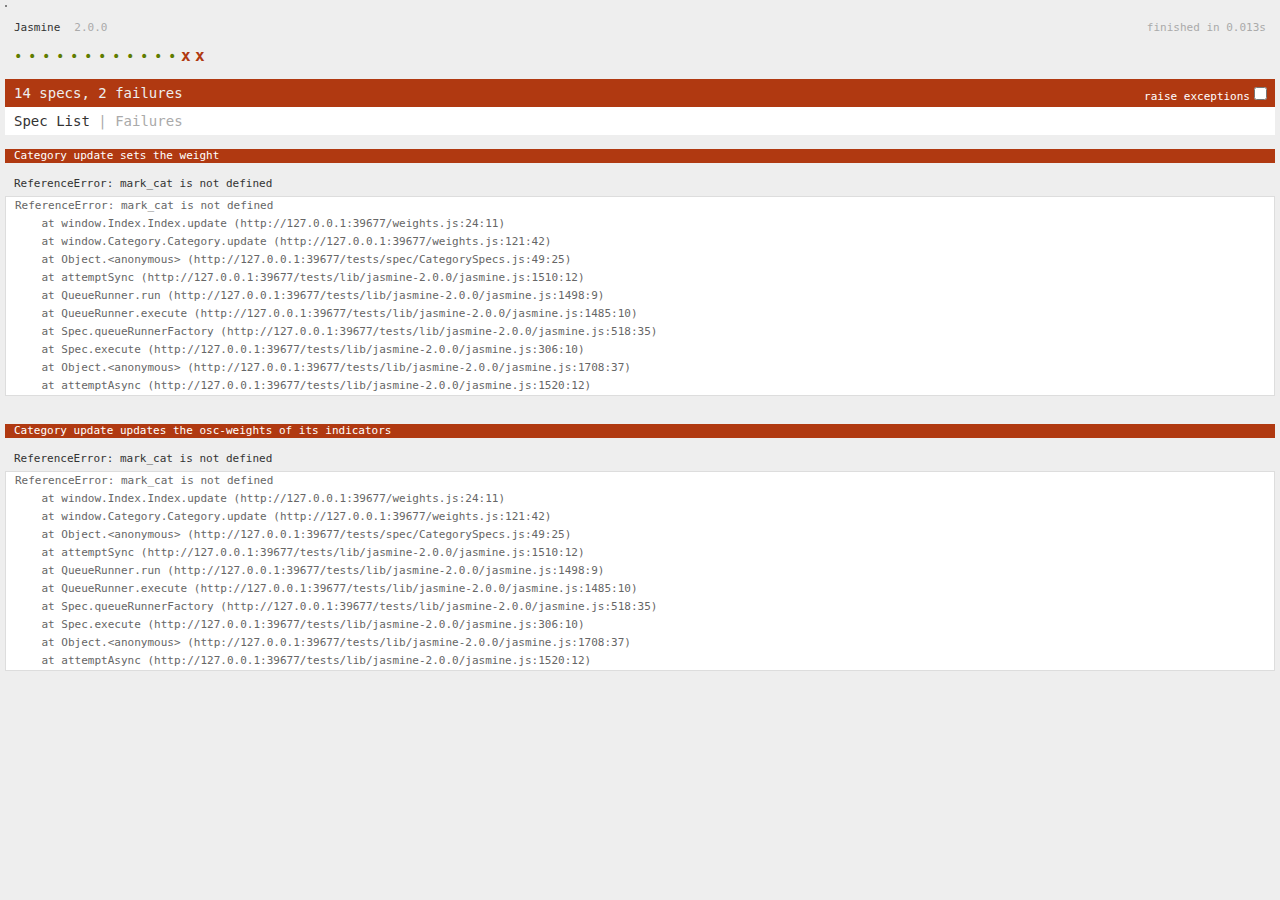
==== tests/SpecRunner.html @ 71cdad26 "use Index class to manage indicators and categories" ====
<!DOCTYPE HTML>
<html>
<head>
  <meta http-equiv="Content-Type" content="text/html; charset=UTF-8">
  <title>Jasmine Spec Runner v2.0.0</title>

  <link rel="shortcut icon" type="image/png" href="lib/jasmine-2.0.0/jasmine_favicon.png">
  <link rel="stylesheet" type="text/css" href="lib/jasmine-2.0.0/jasmine.css">
  <link type="text/css" href="../css/weights.css" rel="stylesheet">
  <link type="text/css" href="../css/TangleKit.css" rel="stylesheet">

  <script type="text/javascript" src="lib/jasmine-2.0.0/jasmine.js"></script>
  <script type="text/javascript" src="lib/jasmine-2.0.0/jasmine-html.js"></script>
  <script type="text/javascript" src="lib/jasmine-2.0.0/boot.js"></script>

  <!-- include source files here... -->
  <script type="text/javascript" src="../bower_components/jquery/dist/jquery.js"></script>
  <script type="text/javascript" src="../bower_components/d3/d3.js"></script>
  <script type="text/javascript" src="../lib/mootools.js"></script>
  <script type="text/javascript" src="../lib/BVTouchable.js"></script>
  <script type="text/javascript" src="../lib/Tangle.js"></script>
  <script type="text/javascript" src="../lib/TangleKit.js"></script>
  <script type="text/javascript" src="../lib/sprintf.js"></script>
  <script type="text/javascript" src="../weights.js"></script>


  <!-- include spec files here... -->
  <script type="text/javascript" src="spec/IndexSpecs.js"></script>
  <script type="text/javascript" src="spec/CategorySpecs.js"></script>

</head>

<body>

<table id="weights-ui"></table>

</body>
</html>
---- tests/lib/jasmine-2.0.0/jasmine.css ----
body { background-color: #eeeeee; padding: 0; margin: 5px; overflow-y: scroll; }

.html-reporter { font-size: 11px; font-family: Monaco, "Lucida Console", monospace; line-height: 14px; color: #333333; }
.html-reporter a { text-decoration: none; }
.html-reporter a:hover { text-decoration: underline; }
.html-reporter p, .html-reporter h1, .html-reporter h2, .html-reporter h3, .html-reporter h4, .html-reporter h5, .html-reporter h6 { margin: 0; line-height: 14px; }
.html-reporter .banner, .html-reporter .symbol-summary, .html-reporter .summary, .html-reporter .result-message, .html-reporter .spec .description, .html-reporter .spec-detail .description, .html-reporter .alert .bar, .html-reporter .stack-trace { padding-left: 9px; padding-right: 9px; }
.html-reporter .banner .version { margin-left: 14px; }
.html-reporter #jasmine_content { position: fixed; right: 100%; }
.html-reporter .version { color: #aaaaaa; }
.html-reporter .banner { margin-top: 14px; }
.html-reporter .duration { color: #aaaaaa; float: right; }
.html-reporter .symbol-summary { overflow: hidden; *zoom: 1; margin: 14px 0; }
.html-reporter .symbol-summary li { display: inline-block; height: 8px; width: 14px; font-size: 16px; }
.html-reporter .symbol-summary li.passed { font-size: 14px; }
.html-reporter .symbol-summary li.passed:before { color: #5e7d00; content: "\02022"; }
.html-reporter .symbol-summary li.failed { line-height: 9px; }
.html-reporter .symbol-summary li.failed:before { color: #b03911; content: "x"; font-weight: bold; margin-left: -1px; }
.html-reporter .symbol-summary li.disabled { font-size: 14px; }
.html-reporter .symbol-summary li.disabled:before { color: #bababa; content: "\02022"; }
.html-reporter .symbol-summary li.pending { line-height: 17px; }
.html-reporter .symbol-summary li.pending:before { color: #ba9d37; content: "*"; }
.html-reporter .exceptions { color: #fff; float: right; margin-top: 5px; margin-right: 5px; }
.html-reporter .bar { line-height: 28px; font-size: 14px; display: block; color: #eee; }
.html-reporter .bar.failed { background-color: #b03911; }
.html-reporter .bar.passed { background-color: #a6b779; }
.html-reporter .bar.skipped { background-color: #bababa; }
.html-reporter .bar.menu { background-color: #fff; color: #aaaaaa; }
.html-reporter .bar.menu a { color: #333333; }
.html-reporter .bar a { color: white; }
.html-reporter.spec-list .bar.menu.failure-list, .html-reporter.spec-list .results .failures { display: none; }
.html-reporter.failure-list .bar.menu.spec-list, .html-reporter.failure-list .summary { display: none; }
.html-reporter .running-alert { background-color: #666666; }
.html-reporter .results { margin-top: 14px; }
.html-reporter.showDetails .summaryMenuItem { font-weight: normal; text-decoration: inherit; }
.html-reporter.showDetails .summaryMenuItem:hover { text-decoration: underline; }
.html-reporter.showDetails .detailsMenuItem { font-weight: bold; text-decoration: underline; }
.html-reporter.showDetails .summary { display: none; }
.html-reporter.showDetails #details { display: block; }
.html-reporter .summaryMenuItem { font-weight: bold; text-decoration: underline; }
.html-reporter .summary { margin-top: 14px; }
.html-reporter .summary ul { list-style-type: none; margin-left: 14px; padding-top: 0; padding-left: 0; }
.html-reporter .summary ul.suite { margin-top: 7px; margin-bottom: 7px; }
.html-reporter .summary li.passed a { color: #5e7d00; }
.html-reporter .summary li.failed a { color: #b03911; }
.html-reporter .summary li.pending a { color: #ba9d37; }
.html-reporter .description + .suite { margin-top: 0; }
.html-reporter .suite { margin-top: 14px; }
.html-reporter .suite a { color: #333333; }
.html-reporter .failures .spec-detail { margin-bottom: 28px; }
.html-reporter .failures .spec-detail .description { background-color: #b03911; }
.html-reporter .failures .spec-detail .description a { color: white; }
.html-reporter .result-message { padding-top: 14px; color: #333333; white-space: pre; }
.html-reporter .result-message span.result { display: block; }
.html-reporter .stack-trace { margin: 5px 0 0 0; max-height: 224px; overflow: auto; line-height: 18px; color: #666666; border: 1px solid #ddd; background: white; white-space: pre; }
---- css/weights.css ----
table#weights-ui {
    border: 1px solid grey;
}
table#weights-ui td {
    border: 1px solid grey;
}

.not-100 {
    background-color: orange;
}
---- css/TangleKit.css ----
/*
 *  TangleKit.css
 *  Tangle 0.1.0
 *
 *  Created by Bret Victor on 6/10/11.
 *  (c) 2011 Bret Victor.  MIT open-source license.
 *
 */


/* cursor */

.TKCursorDragHorizontal {
	cursor: pointer;
	cursor: move;
	cursor: col-resize;
}


/* TKToggle */

.TKToggle {
	color: #46f;
	border-bottom: 1px dashed #46f;
	cursor: pointer;
}


/* TKAdjustableNumber */

.TKAdjustableNumber {
	position:relative;
	color: #46f;
	border-bottom: 1px dashed #46f;
}

.TKAdjustableNumberHover {
}

.TKAdjustableNumberDown {
	color: #00c;
	border-bottom: 1px dashed #00c;
}

.TKAdjustableNumberHelp {
	position:absolute;
	color: #00f;
	font: 9px "Helvetica-Neue", "Arial", sans-serif;
}
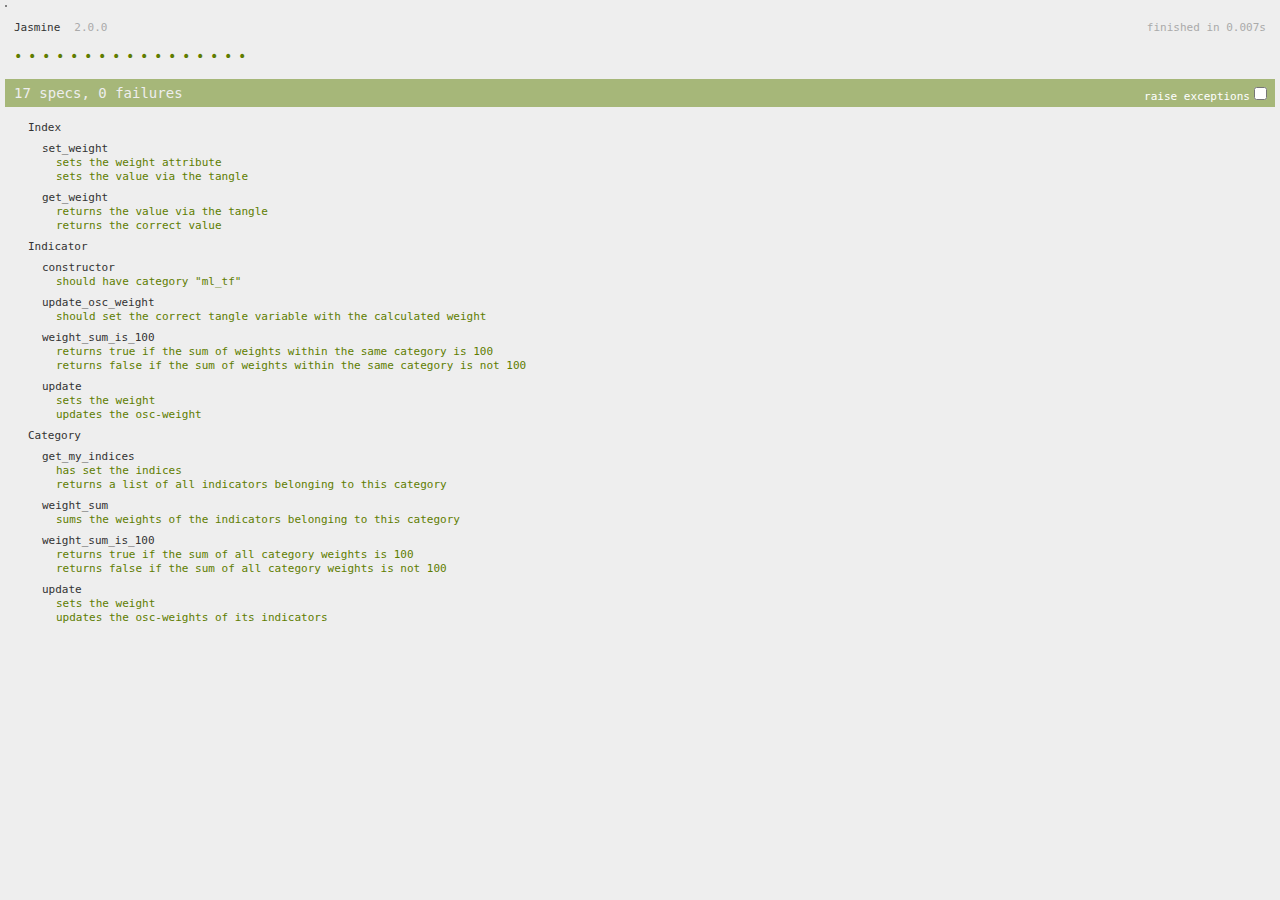
==== commit c3238f55: "weight setting UI works, with jasmine specs" ====
--- a/tests/SpecRunner.html
+++ b/tests/SpecRunner.html
@@ -26,6 +26,7 @@
 
   <!-- include spec files here... -->
   <script type="text/javascript" src="spec/IndexSpecs.js"></script>
+  <script type="text/javascript" src="spec/IndicatorSpecs.js"></script>
   <script type="text/javascript" src="spec/CategorySpecs.js"></script>
 
 </head>
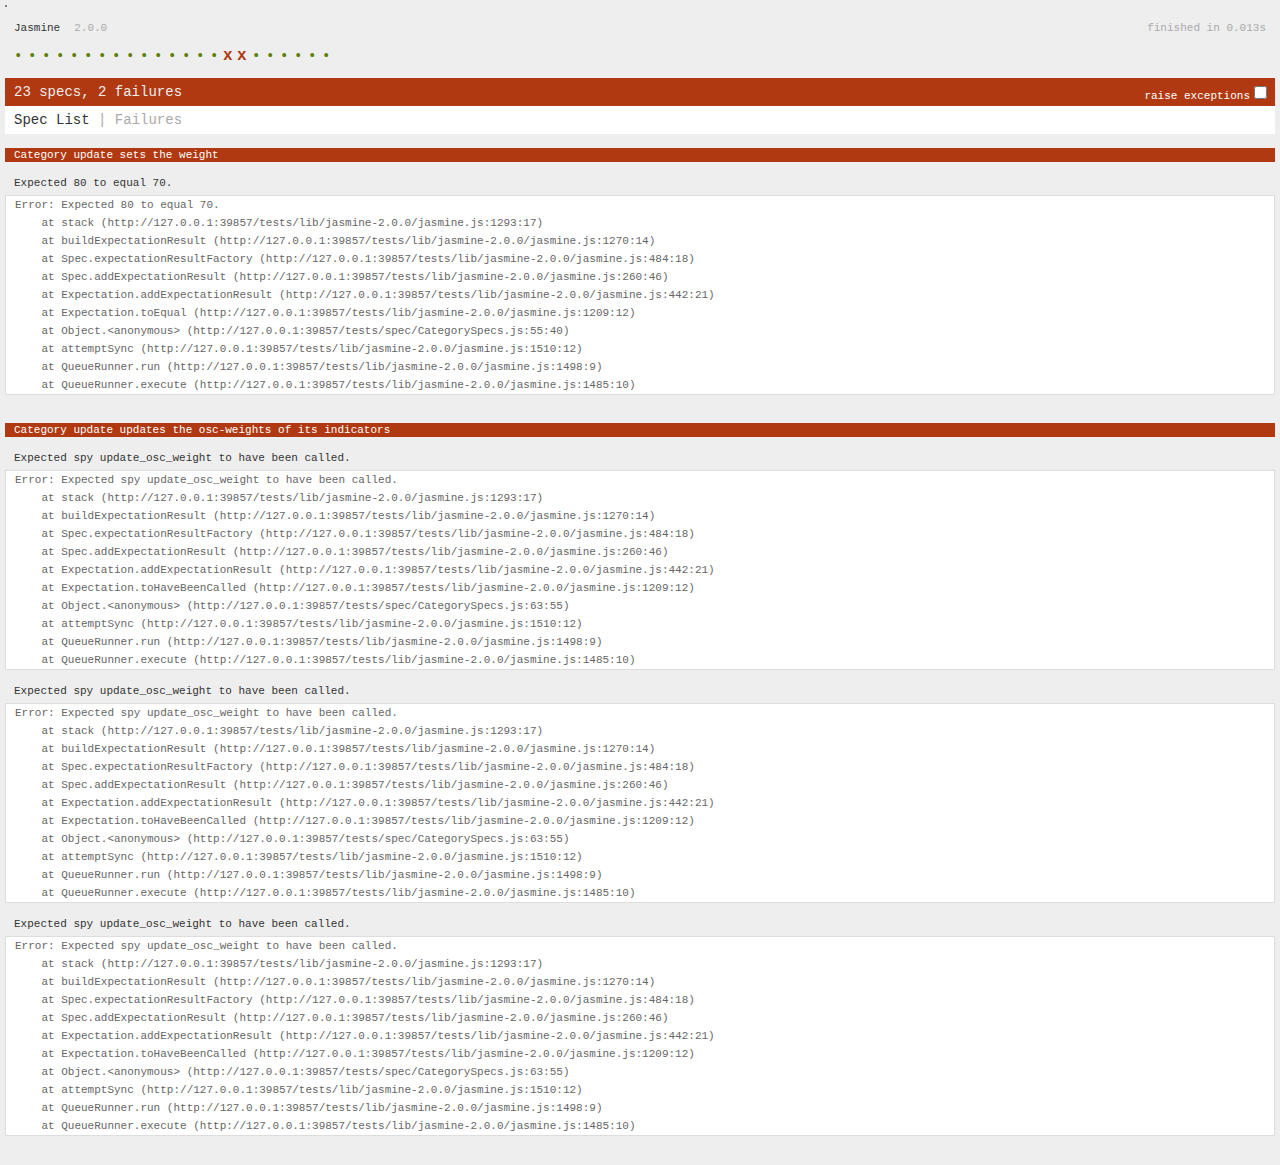
==== commit 22d6fcbe: "update and recreating ranking list with d3 work" ====
--- a/tests/SpecRunner.html
+++ b/tests/SpecRunner.html
@@ -28,6 +28,7 @@
   <script type="text/javascript" src="spec/IndexSpecs.js"></script>
   <script type="text/javascript" src="spec/IndicatorSpecs.js"></script>
   <script type="text/javascript" src="spec/CategorySpecs.js"></script>
+  <script type="text/javascript" src="spec/CalculatorSpecs.js"></script>
 
 </head>
 
--- a/css/weights.css
+++ b/css/weights.css
@@ -7,4 +7,8 @@
 
 .not-100 {
     background-color: orange;
+}
+
+.btn-group {
+    margin: 10px;
 }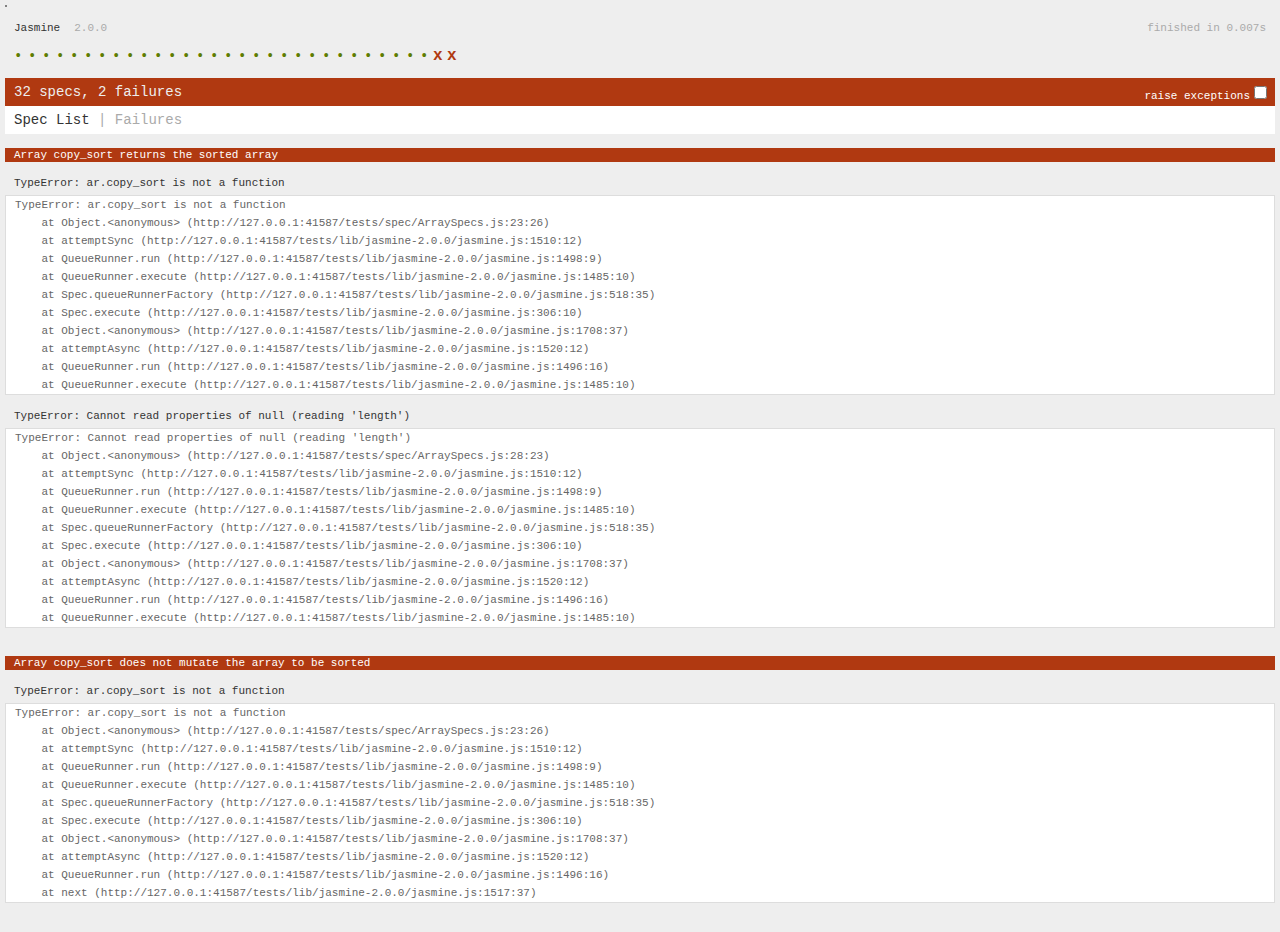
==== commit 8f316647: "fixed bug: first country disappears in ranking list" ====
--- a/tests/SpecRunner.html
+++ b/tests/SpecRunner.html
@@ -29,6 +29,7 @@
   <script type="text/javascript" src="spec/IndicatorSpecs.js"></script>
   <script type="text/javascript" src="spec/CategorySpecs.js"></script>
   <script type="text/javascript" src="spec/CalculatorSpecs.js"></script>
+  <script type="text/javascript" src="spec/ArraySpecs.js"></script>
 
 </head>
 
--- a/css/weights.css
+++ b/css/weights.css
@@ -3,6 +3,7 @@
 }
 table#weights-ui td {
     border: 1px solid grey;
+    padding: 2px;
 }
 
 .not-100 {
@@ -11,4 +12,24 @@
 
 .btn-group {
     margin: 10px;
+}
+
+#display table td {
+    padding: 0 20px 0 0;
+}
+#display table th {
+    padding-bottom: 10px;
+}
+/* ----------- scatter plot --------- */
+
+.axis path,
+.axis line {
+    fill: none;
+    stroke: black;
+    shape-rendering: crispEdges;
+}
+
+.axis text {
+    font-family: sans-serif;
+    font-size: 11px;
 }